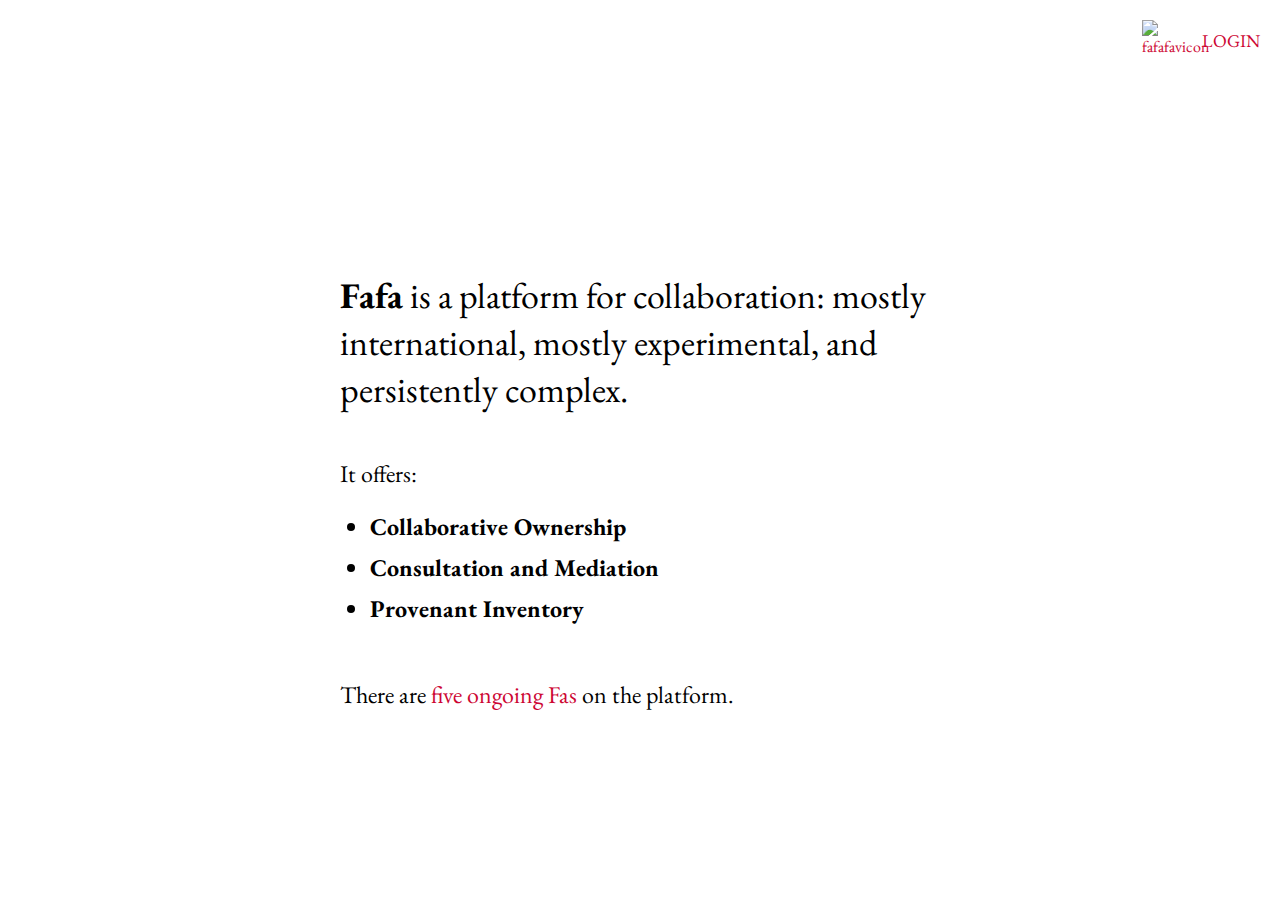
==== index.html @ 9e44b786 "linking logo 1" ====
<!DOCTYPE html>
<html lang="en">
<head>
    <meta charset="UTF-8">
    <meta name="viewport" content="width=device-width, initial-scale=1.0">
    <title>Fafa Platform</title>
    <link href="https://fonts.googleapis.com/css2?family=EB+Garamond:wght@400;700&display=swap" rel="stylesheet">
    <style>
        body, html {
            margin: 0;
            padding: 0;
            height: 100%;
            font-family: 'EB Garamond', serif;
            background-color: #FFFFFF;
            color: #000000;
        }
        .container {
            display: flex;
            flex-direction: column;
            min-height: 100vh;
            max-width: 100%;
            padding: 20px;
            box-sizing: border-box;
        }
        .navbar {
            display: flex;
            justify-content: flex-end;
            align-items: center;
            margin-bottom: 40px;
        }
        .logo {
            width: 40px;
            height: 40px;
            margin-right: 20px;
        }
        .logo a {
            text-decoration: none;
            display: block;
        }
        .logo img {
         width: 100%;
        height: 100%;
        object-fit: contain;
        }

        .login {
            font-size: 18px;
        }
        .content {
            flex-grow: 1;
            display: flex;
            flex-direction: column;
            justify-content: center;
            max-width: 600px;
            margin: 0 auto;
        }
        h1 {
            font-size: 36px;
            margin-bottom: 20px;
            font-weight: normal;
        }
        p {
            font-size: 24px;
            margin-bottom: 20px;
            line-height: 1.4;
        }
        ul {
            list-style-type: disc;
            padding-left: 30px;
            margin: 0 0 20px 0;
        }
        li {
            font-size: 24px;
            margin-bottom: 10px;
            font-weight: bold;
        }
        .highlight {
            color: #CD0633;
        }
        a {
            color: #CD0633;
            text-decoration: none;
        }
        a:hover {
            text-decoration: underline;
        }
        @media (max-width: 600px) {
            .content {
                font-size: 18px;
            }
            h1 {
                font-size: 28px;
            }
            p, li {
                font-size: 18px;
            }
        }
    </style>
</head>
<body>
    <div class="container">
        <nav class="navbar">
            <div class="logo">
                <a href="index.html">
                    <img src="images/Fafa Favicon.png" alt="fafafavicon">
                </a>
            </div>
            <div class="login"><a href="login.html">LOGIN</a></div>
        </nav>
        <div class="content">
            <h1><strong>Fafa</strong> is a platform for collaboration: mostly international, mostly experimental, and persistently complex.</h1>
            <p>It offers:</p>
            <ul>
                <li>Collaborative Ownership</li>
                <li>Consultation and Mediation</li>
                <li>Provenant Inventory</li>
            </ul>
            <p>There are <a href="fas.html" class="highlight">five ongoing Fas</a> on the platform.</p>
        </div>
    </div>
</body>
</html>
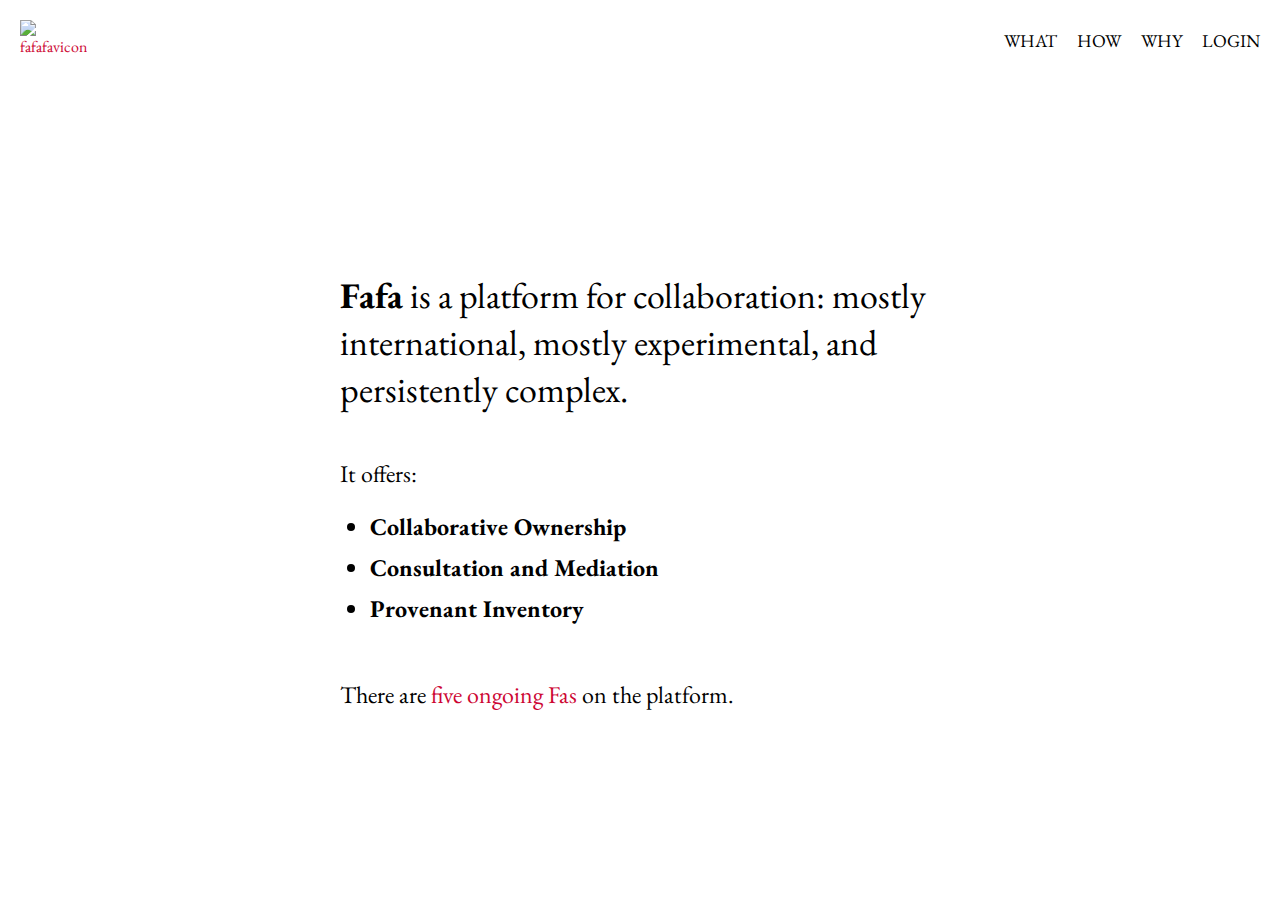
==== commit d3e8c775: "revise front page 12.08" ====
--- a/index.html
+++ b/index.html
@@ -24,27 +24,39 @@
         }
         .navbar {
             display: flex;
-            justify-content: flex-end;
+            justify-content: space-between;
             align-items: center;
             margin-bottom: 40px;
         }
         .logo {
             width: 40px;
             height: 40px;
-            margin-right: 20px;
         }
         .logo a {
             text-decoration: none;
             display: block;
         }
         .logo img {
-         width: 100%;
-        height: 100%;
-        object-fit: contain;
+            width: 100%;
+            height: 100%;
+            object-fit: contain;
         }
-
+        .nav-links {
+            display: flex;
+            align-items: center;
+        }
+        .nav-links a {
+            font-size: 18px;
+            margin-left: 20px;
+            text-decoration: none;
+            color: #000000;
+        }
+        .nav-links a:hover {
+            text-decoration: underline;
+        }
         .login {
             font-size: 18px;
+            margin-left: 20px;
         }
         .content {
             flex-grow: 1;
@@ -94,6 +106,17 @@
             p, li {
                 font-size: 18px;
             }
+            .navbar {
+                flex-direction: column;
+                align-items: flex-start;
+            }
+            .nav-links {
+                margin-top: 10px;
+            }
+            .nav-links a {
+                margin-left: 0;
+                margin-right: 20px;
+            }
         }
     </style>
 </head>
@@ -105,7 +128,12 @@
                     <img src="images/Fafa Favicon.png" alt="fafafavicon">
                 </a>
             </div>
-            <div class="login"><a href="login.html">LOGIN</a></div>
+            <div class="nav-links">
+                <a href="what.html">WHAT</a>
+                <a href="how.html">HOW</a>
+                <a href="why.html">WHY</a>
+                <a href="login.html" class="login">LOGIN</a>
+            </div>
         </nav>
         <div class="content">
             <h1><strong>Fafa</strong> is a platform for collaboration: mostly international, mostly experimental, and persistently complex.</h1>
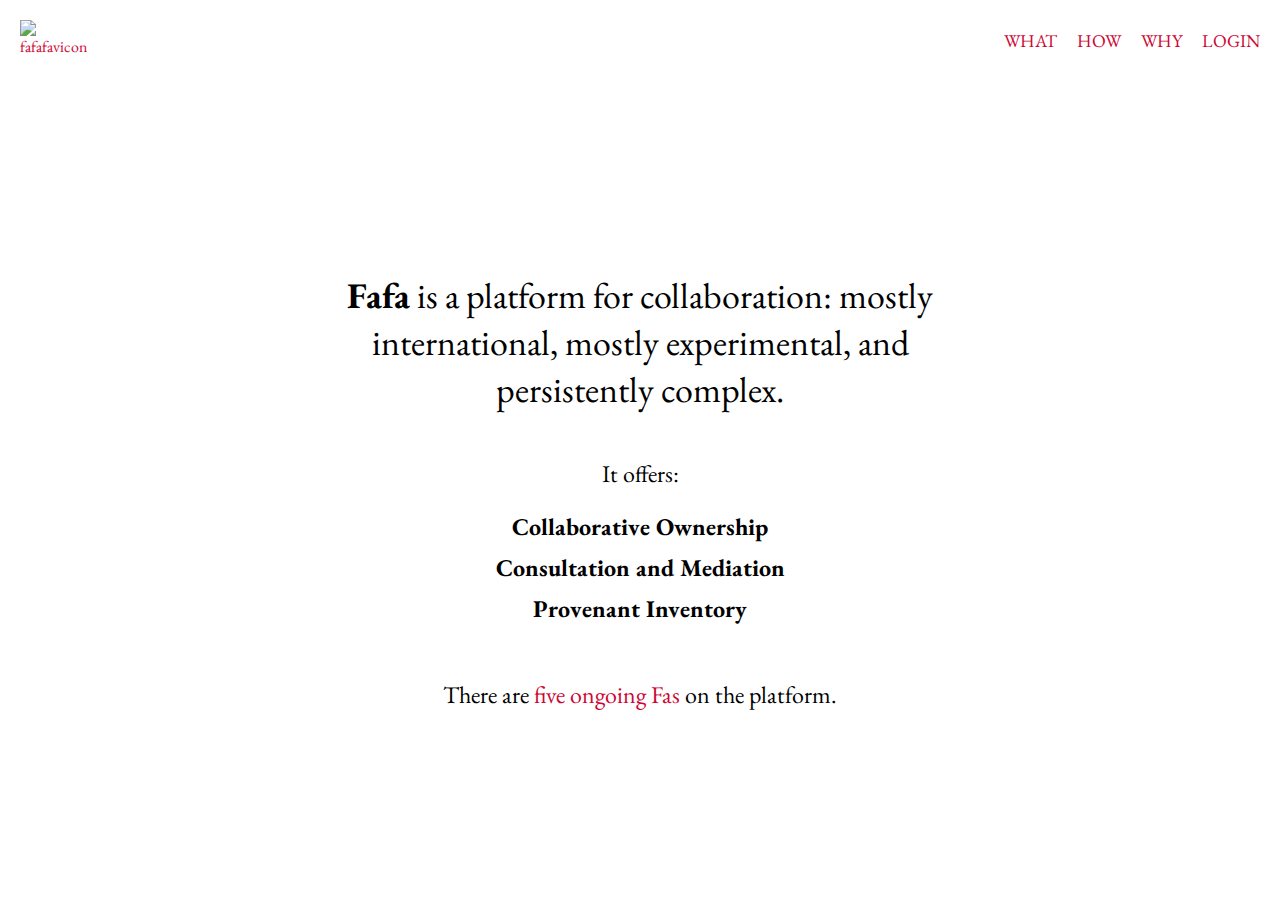
==== commit fb548dc9: "fix navbar" ====
--- a/index.html
+++ b/index.html
@@ -27,6 +27,7 @@
             justify-content: space-between;
             align-items: center;
             margin-bottom: 40px;
+            width: 100%;
         }
         .logo {
             width: 40px;
@@ -49,14 +50,10 @@
             font-size: 18px;
             margin-left: 20px;
             text-decoration: none;
-            color: #000000;
+            color: #CD0633;
         }
         .nav-links a:hover {
             text-decoration: underline;
-        }
-        .login {
-            font-size: 18px;
-            margin-left: 20px;
         }
         .content {
             flex-grow: 1;
@@ -65,6 +62,7 @@
             justify-content: center;
             max-width: 600px;
             margin: 0 auto;
+            text-align: center;
         }
         h1 {
             font-size: 36px;
@@ -77,8 +75,8 @@
             line-height: 1.4;
         }
         ul {
-            list-style-type: disc;
-            padding-left: 30px;
+            list-style-type: none;
+            padding-left: 0;
             margin: 0 0 20px 0;
         }
         li {
@@ -96,7 +94,15 @@
         a:hover {
             text-decoration: underline;
         }
-        @media (max-width: 600px) {
+        @media (max-width: 768px) {
+            .navbar {
+                flex-direction: column;
+                align-items: flex-start;
+            }
+            .nav-links {
+                margin-top: 20px;
+                align-self: flex-end;
+            }
             .content {
                 font-size: 18px;
             }
@@ -105,17 +111,6 @@
             }
             p, li {
                 font-size: 18px;
-            }
-            .navbar {
-                flex-direction: column;
-                align-items: flex-start;
-            }
-            .nav-links {
-                margin-top: 10px;
-            }
-            .nav-links a {
-                margin-left: 0;
-                margin-right: 20px;
             }
         }
     </style>
@@ -132,7 +127,7 @@
                 <a href="what.html">WHAT</a>
                 <a href="how.html">HOW</a>
                 <a href="why.html">WHY</a>
-                <a href="login.html" class="login">LOGIN</a>
+                <a href="login.html">LOGIN</a>
             </div>
         </nav>
         <div class="content">
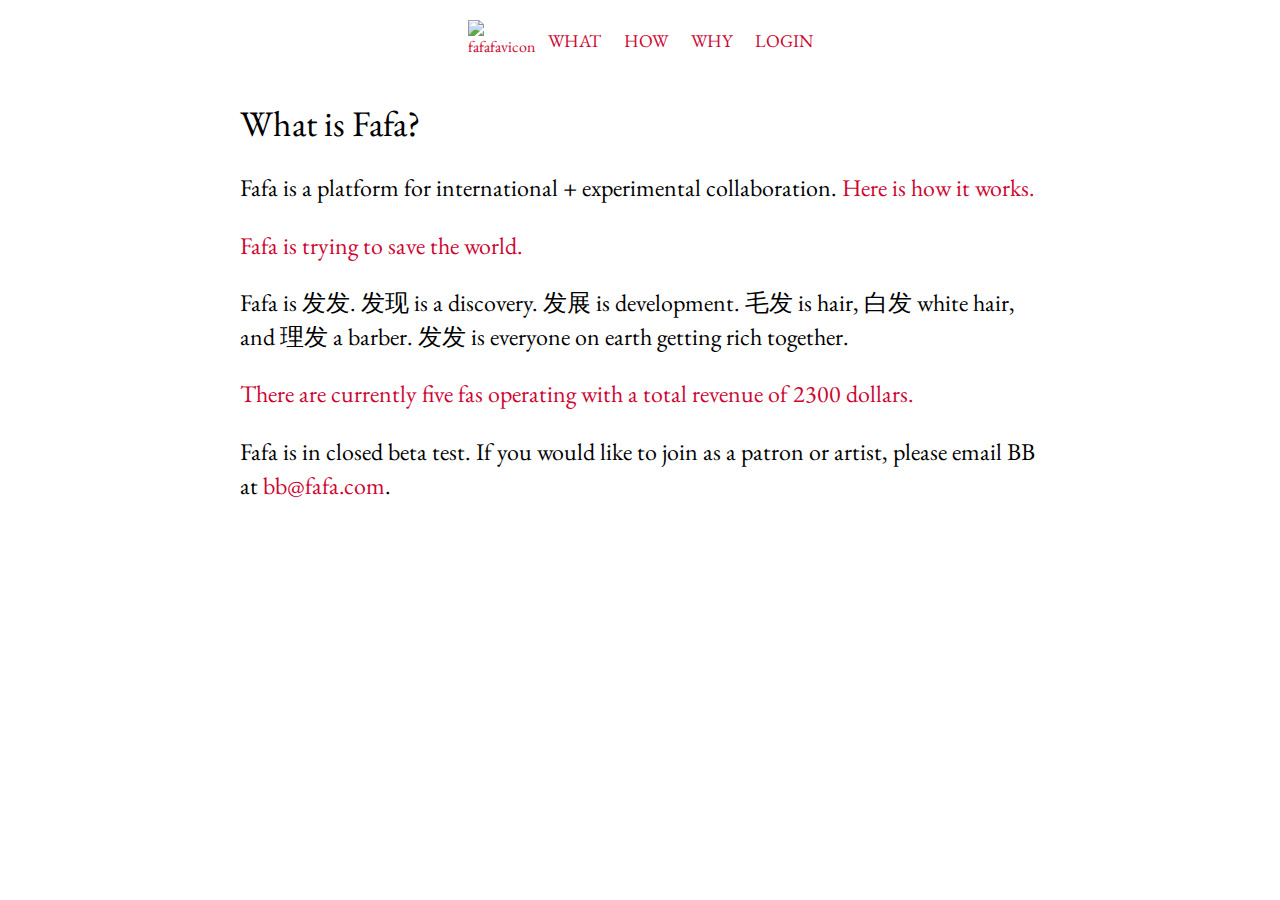
==== commit 60d79150: "Update index.html" ====
--- a/index.html
+++ b/index.html
@@ -3,7 +3,7 @@
 <head>
     <meta charset="UTF-8">
     <meta name="viewport" content="width=device-width, initial-scale=1.0">
-    <title>Fafa Platform</title>
+    <title>What - Fafa Platform</title>
     <link href="https://fonts.googleapis.com/css2?family=EB+Garamond:wght@400;700&display=swap" rel="stylesheet">
     <style>
         body, html {
@@ -15,36 +15,26 @@
             color: #000000;
         }
         .container {
-            display: flex;
-            flex-direction: column;
-            min-height: 100vh;
-            max-width: 100%;
+            max-width: 1200px;
+            margin: 0 auto;
             padding: 20px;
             box-sizing: border-box;
         }
         .navbar {
             display: flex;
-            justify-content: space-between;
+            justify-content: center;
             align-items: center;
             margin-bottom: 40px;
-            width: 100%;
         }
         .logo {
             width: 40px;
             height: 40px;
-        }
-        .logo a {
-            text-decoration: none;
-            display: block;
+            margin-right: 20px;
         }
         .logo img {
             width: 100%;
             height: 100%;
             object-fit: contain;
-        }
-        .nav-links {
-            display: flex;
-            align-items: center;
         }
         .nav-links a {
             font-size: 18px;
@@ -56,13 +46,8 @@
             text-decoration: underline;
         }
         .content {
-            flex-grow: 1;
-            display: flex;
-            flex-direction: column;
-            justify-content: center;
-            max-width: 600px;
+            max-width: 800px;
             margin: 0 auto;
-            text-align: center;
         }
         h1 {
             font-size: 36px;
@@ -74,19 +59,6 @@
             margin-bottom: 20px;
             line-height: 1.4;
         }
-        ul {
-            list-style-type: none;
-            padding-left: 0;
-            margin: 0 0 20px 0;
-        }
-        li {
-            font-size: 24px;
-            margin-bottom: 10px;
-            font-weight: bold;
-        }
-        .highlight {
-            color: #CD0633;
-        }
         a {
             color: #CD0633;
             text-decoration: none;
@@ -97,19 +69,18 @@
         @media (max-width: 768px) {
             .navbar {
                 flex-direction: column;
-                align-items: flex-start;
             }
-            .nav-links {
-                margin-top: 20px;
-                align-self: flex-end;
+            .logo {
+                margin-right: 0;
+                margin-bottom: 20px;
             }
-            .content {
-                font-size: 18px;
+            .nav-links a {
+                margin: 0 10px;
             }
             h1 {
                 font-size: 28px;
             }
-            p, li {
+            p {
                 font-size: 18px;
             }
         }
@@ -131,15 +102,17 @@
             </div>
         </nav>
         <div class="content">
-            <h1><strong>Fafa</strong> is a platform for collaboration: mostly international, mostly experimental, and persistently complex.</h1>
-            <p>It offers:</p>
-            <ul>
-                <li>Collaborative Ownership</li>
-                <li>Consultation and Mediation</li>
-                <li>Provenant Inventory</li>
-            </ul>
-            <p>There are <a href="fas.html" class="highlight">five ongoing Fas</a> on the platform.</p>
+            <h1>What is Fafa?</h1>
+            <p>Fafa is a platform for international + experimental collaboration. <a href="how.html">Here is how it works.</a></p>
+            
+            <p><a href="why.html">Fafa is trying to save the world.</a></p>
+            
+            <p>Fafa is 发发. 发现 is a discovery. 发展 is development. 毛发 is hair, 白发 white hair, and 理发 a barber. 发发 is everyone on earth getting rich together.</p>
+            
+            <p><a href="fas.html">There are currently five fas operating with a total revenue of 2300 dollars.</a></p>
+            
+            <p>Fafa is in closed beta test. If you would like to join as a patron or artist, please email BB at <a href="mailto:bb@fafa.com">bb@fafa.com</a>.</p>
         </div>
     </div>
 </body>
-</html>+</html>
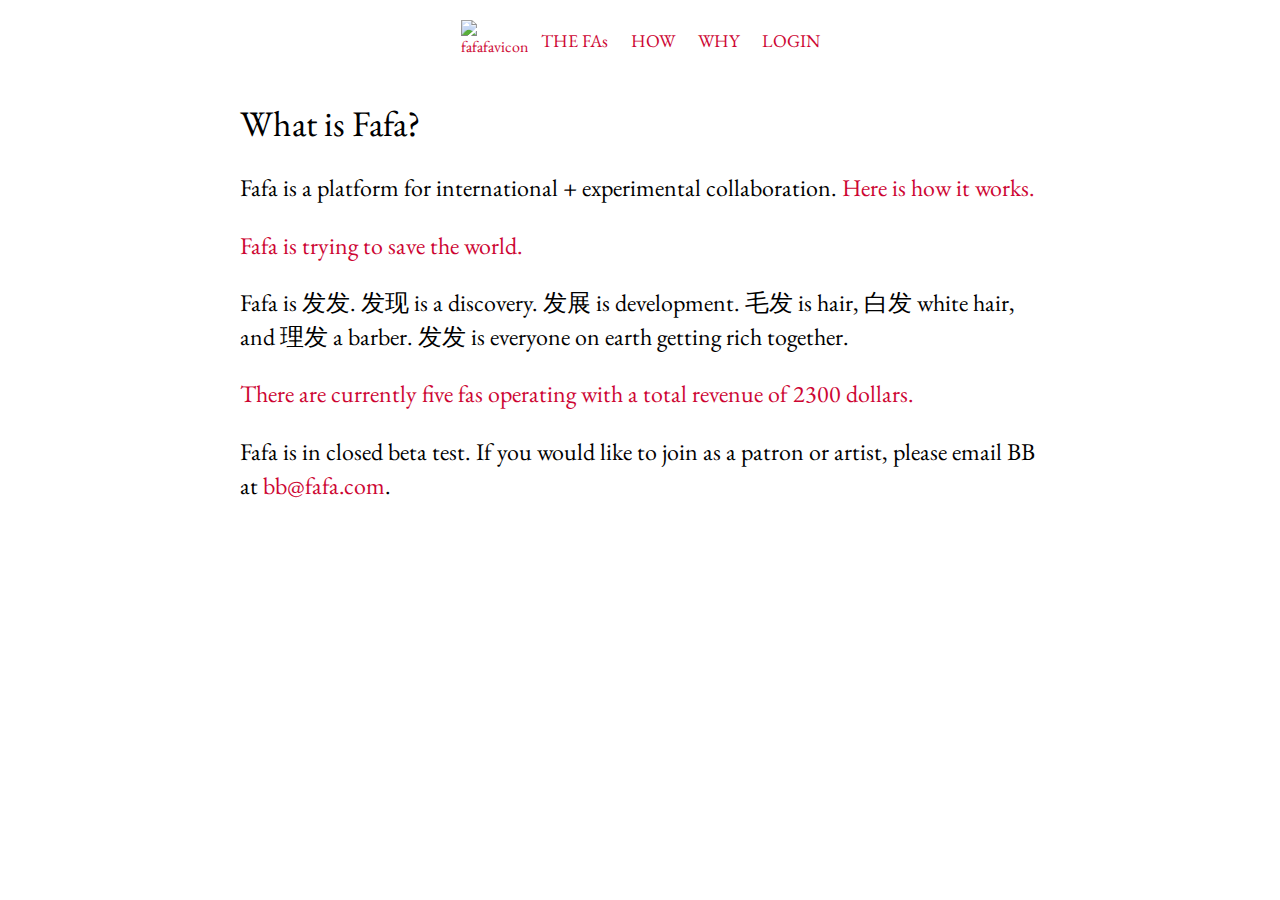
==== commit 2ef1bd40: "Update index.html" ====
--- a/index.html
+++ b/index.html
@@ -95,7 +95,7 @@
                 </a>
             </div>
             <div class="nav-links">
-                <a href="what.html">WHAT</a>
+                <a href="fas.html">THE FAs</a>
                 <a href="how.html">HOW</a>
                 <a href="why.html">WHY</a>
                 <a href="login.html">LOGIN</a>
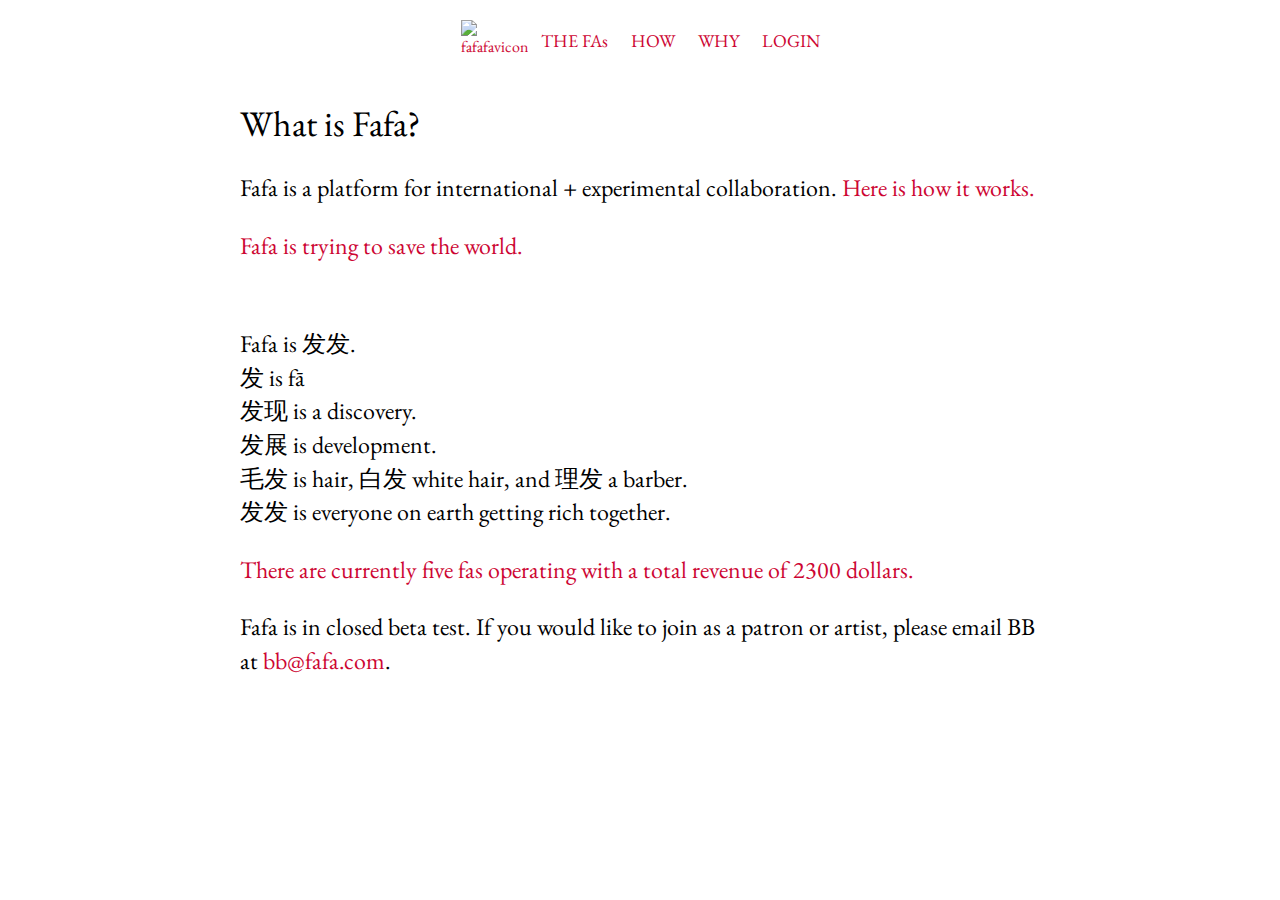
==== commit ee018d83: "Update index.html" ====
--- a/index.html
+++ b/index.html
@@ -5,85 +5,9 @@
     <meta name="viewport" content="width=device-width, initial-scale=1.0">
     <title>What - Fafa Platform</title>
     <link href="https://fonts.googleapis.com/css2?family=EB+Garamond:wght@400;700&display=swap" rel="stylesheet">
-    <style>
-        body, html {
-            margin: 0;
-            padding: 0;
-            height: 100%;
-            font-family: 'EB Garamond', serif;
-            background-color: #FFFFFF;
-            color: #000000;
-        }
-        .container {
-            max-width: 1200px;
-            margin: 0 auto;
-            padding: 20px;
-            box-sizing: border-box;
-        }
-        .navbar {
-            display: flex;
-            justify-content: center;
-            align-items: center;
-            margin-bottom: 40px;
-        }
-        .logo {
-            width: 40px;
-            height: 40px;
-            margin-right: 20px;
-        }
-        .logo img {
-            width: 100%;
-            height: 100%;
-            object-fit: contain;
-        }
-        .nav-links a {
-            font-size: 18px;
-            margin-left: 20px;
-            text-decoration: none;
-            color: #CD0633;
-        }
-        .nav-links a:hover {
-            text-decoration: underline;
-        }
-        .content {
-            max-width: 800px;
-            margin: 0 auto;
-        }
-        h1 {
-            font-size: 36px;
-            margin-bottom: 20px;
-            font-weight: normal;
-        }
-        p {
-            font-size: 24px;
-            margin-bottom: 20px;
-            line-height: 1.4;
-        }
-        a {
-            color: #CD0633;
-            text-decoration: none;
-        }
-        a:hover {
-            text-decoration: underline;
-        }
-        @media (max-width: 768px) {
-            .navbar {
-                flex-direction: column;
-            }
-            .logo {
-                margin-right: 0;
-                margin-bottom: 20px;
-            }
-            .nav-links a {
-                margin: 0 10px;
-            }
-            h1 {
-                font-size: 28px;
-            }
-            p {
-                font-size: 18px;
-            }
-        }
+<link rel="stylesheet" href="fastyle.css">
+
+
     </style>
 </head>
 <body>
@@ -107,7 +31,9 @@
             
             <p><a href="why.html">Fafa is trying to save the world.</a></p>
             
-            <p>Fafa is 发发. 发现 is a discovery. 发展 is development. 毛发 is hair, 白发 white hair, and 理发 a barber. 发发 is everyone on earth getting rich together.</p>
+            <br>
+            <p>Fafa is 发发. <br> 发 is fā <br> 
+                发现 is a discovery.<br>  发展 is development.<br>  毛发 is hair, 白发 white hair, and 理发 a barber. <br> 发发 is everyone on earth getting rich together.</p>
             
             <p><a href="fas.html">There are currently five fas operating with a total revenue of 2300 dollars.</a></p>
             
--- a/fastyle.css
+++ b/fastyle.css
@@ -0,0 +1,87 @@
+body, html {
+            margin: 0;
+            padding: 0;
+            height: 100%;
+            font-family: 'EB Garamond', serif;
+            background-color: #FFFFFF;
+            color: #000000;
+        }
+        .container {
+            max-width: 1200px;
+            margin: 0 auto;
+            padding: 20px;
+            box-sizing: border-box;
+        }
+        .navbar {
+            display: flex;
+            justify-content: center;
+            align-items: center;
+            margin-bottom: 40px;
+        }
+        .logo {
+            width: 40px;
+            height: 40px;
+            margin-right: 20px;
+        }
+        .logo img {
+            width: 100%;
+            height: 100%;
+            object-fit: contain;
+        }
+        .nav-links a {
+            font-size: 18px;
+            margin-left: 20px;
+            text-decoration: none;
+            color: #CD0633;
+        }
+        .nav-links a:hover {
+            text-decoration: underline;
+        }
+        .content {
+            max-width: 800px;
+            margin: 0 auto;
+        }
+        h1 {
+            font-size: 36px;
+            margin-bottom: 20px;
+            font-weight: normal;
+        }
+        h2 {
+            font-size: 28px;
+            margin-top: 30px;
+            margin-bottom: 15px;
+            font-weight: normal;
+        }
+        p {
+            font-size: 24px;
+            margin-bottom: 20px;
+            line-height: 1.4;
+        }
+        a {
+            color: #CD0633;
+            text-decoration: none;
+        }
+        a:hover {
+            text-decoration: underline;
+        }
+        @media (max-width: 768px) {
+            .navbar {
+                flex-direction: column;
+            }
+            .logo {
+                margin-right: 0;
+                margin-bottom: 20px;
+            }
+            .nav-links a {
+                margin: 0 10px;
+            }
+            h1 {
+                font-size: 28px;
+            }
+            h2 {
+                font-size: 24px;
+            }
+            p {
+                font-size: 18px;
+            }
+        }
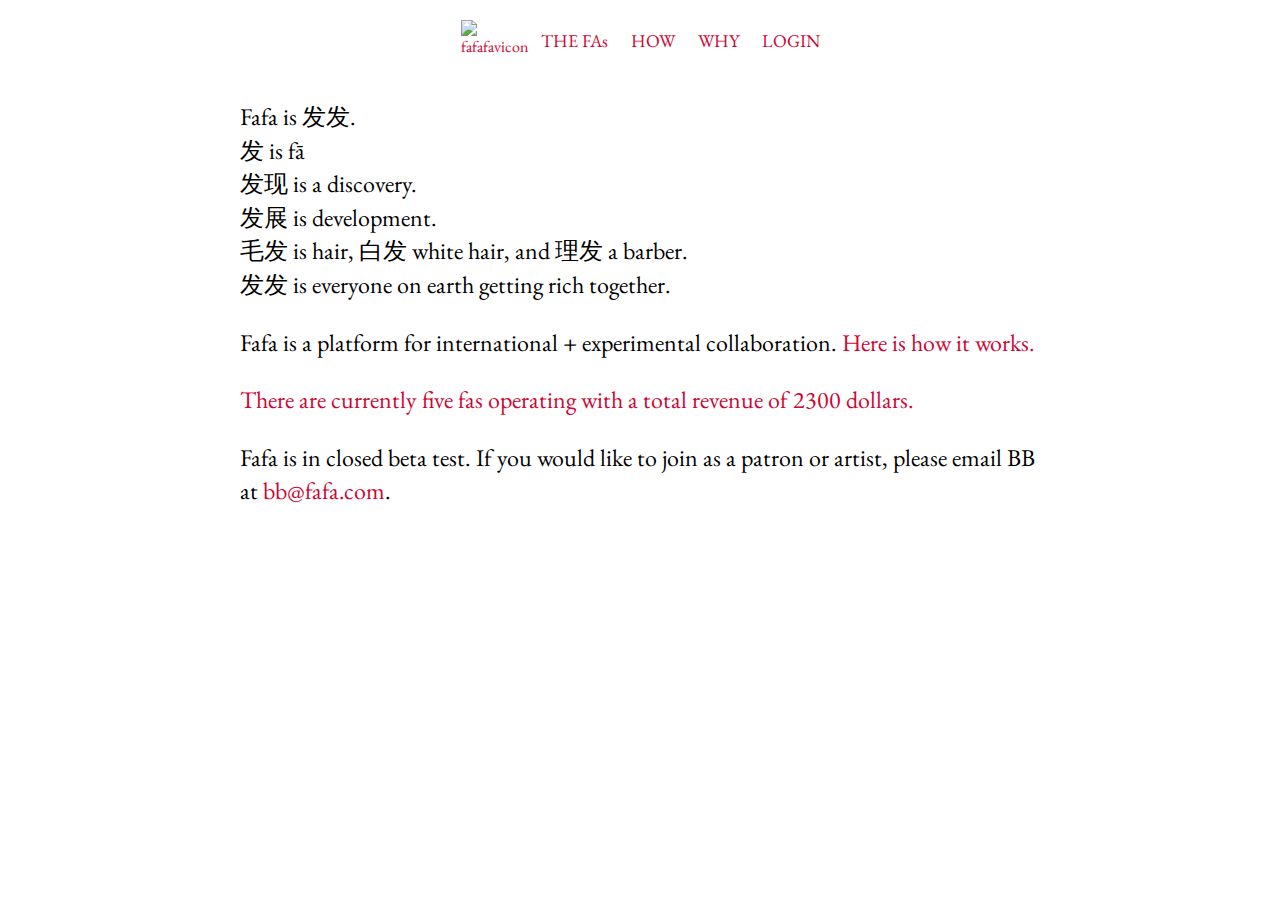
==== commit b9cbc3f0: "Update index.html" ====
--- a/index.html
+++ b/index.html
@@ -26,18 +26,14 @@
             </div>
         </nav>
         <div class="content">
-            <h1>What is Fafa?</h1>
-            <p>Fafa is a platform for international + experimental collaboration. <a href="how.html">Here is how it works.</a></p>
-            
-            <p><a href="why.html">Fafa is trying to save the world.</a></p>
-            
-            <br>
             <p>Fafa is 发发. <br> 发 is fā <br> 
                 发现 is a discovery.<br>  发展 is development.<br>  毛发 is hair, 白发 white hair, and 理发 a barber. <br> 发发 is everyone on earth getting rich together.</p>
             
+            <p>Fafa is a platform for international + experimental collaboration. <a href="how.html">Here is how it works.</a></p>
+            
             <p><a href="fas.html">There are currently five fas operating with a total revenue of 2300 dollars.</a></p>
-            
-            <p>Fafa is in closed beta test. If you would like to join as a patron or artist, please email BB at <a href="mailto:bb@fafa.com">bb@fafa.com</a>.</p>
+             <p>Fafa is in closed beta test. If you would like to join as a patron or artist, please email BB at <a href="mailto:bb@fafa.com">bb@fafa.com</a>.</p>
+
         </div>
     </div>
 </body>
